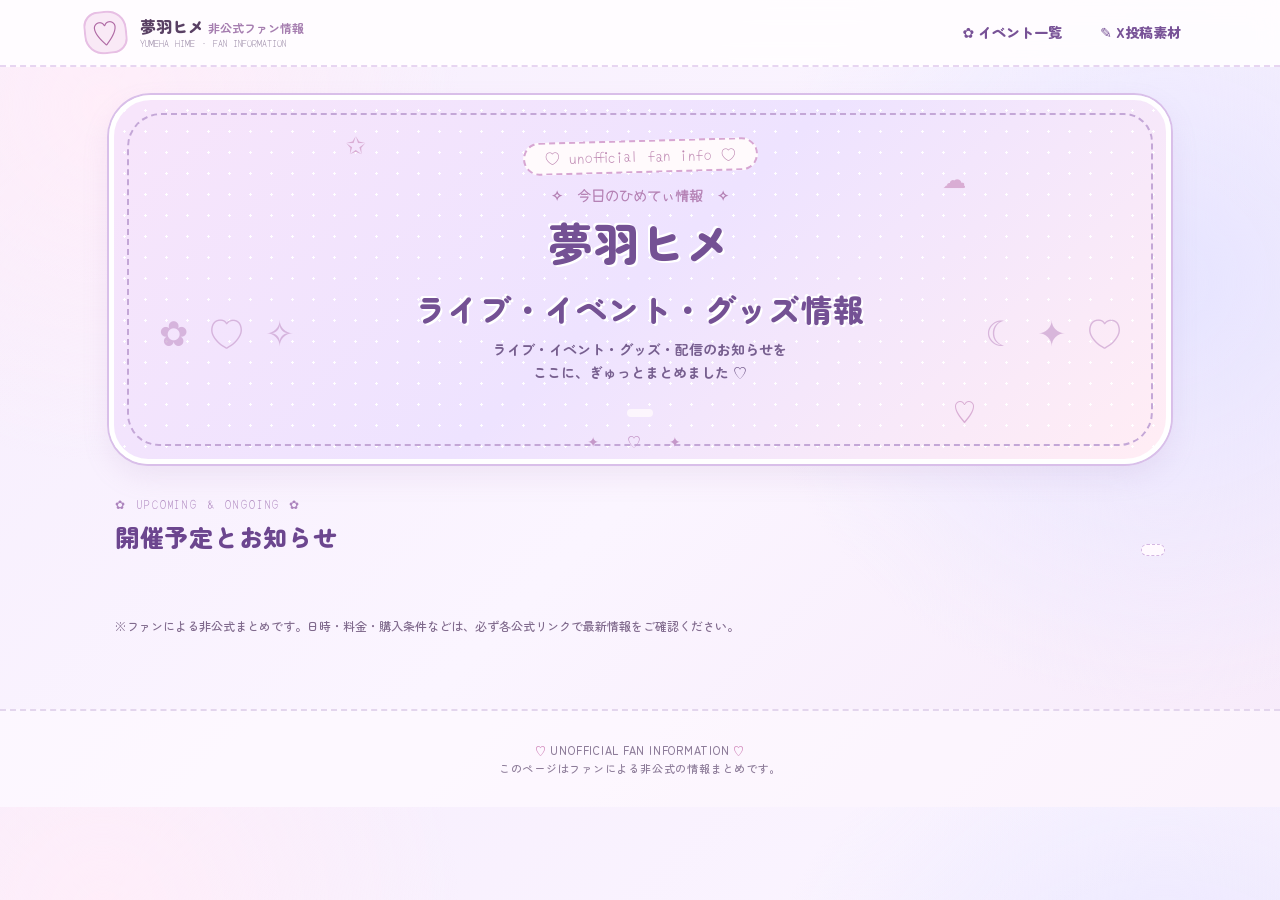
==== index.html @ 1bb9250e "first add" ====
<!doctype html>
<html lang="ja">
<head>
  <meta charset="utf-8">
  <meta name="viewport" content="width=device-width,initial-scale=1">
  <meta name="theme-color" content="#e8d8fa">
  <meta name="description" content="夢羽ヒメさんのライブ・イベント・グッズ・配信情報をまとめた非公式ファンページ">
  <title>夢羽ヒメ｜ライブ・イベント・グッズ情報【非公式】</title>
  <link rel="preconnect" href="https://fonts.googleapis.com">
  <link rel="preconnect" href="https://fonts.gstatic.com" crossorigin>
  <link href="https://fonts.googleapis.com/css2?family=Yomogi&family=Zen+Maru+Gothic:wght@400;500;700;900&display=swap" rel="stylesheet">
  <link rel="stylesheet" href="style.css">
  <script src="config.js"></script>
  <script defer src="app.js"></script>
</head>
<body>
  <header class="topbar">
    <div class="top-inner">
      <div class="brand-mark">♡</div>
      <div class="brand-label"><strong>夢羽ヒメ <span>非公式ファン情報</span></strong><small>YUMEHA HIME · FAN INFORMATION</small></div>
      <nav class="nav" aria-label="表示切り替え"><a href="?mode=site" id="nav-site">✿ イベント一覧</a><a href="?mode=x" id="nav-x">✎ X投稿素材</a></nav>
    </div>
  </header>
  <main class="main">
    <div id="alert" class="notice" role="status" hidden></div>
    <div id="demo-notice" class="demo-notice" hidden>デザイン確認用のデモです。掲載内容は架空のサンプルで、実際のイベント情報ではありません。</div>
    <section id="site-view" class="site-view">
      <div class="hero paper-board">
        <div class="hero-art left" aria-hidden="true"><img src="assets/hime-left.png" class="hime-art" alt=""><span class="art-fallback">✿ ♡ ✧</span></div>
        <div class="hero-text"><div class="small-ribbon">♡ unofficial fan info ♡</div><p class="hero-crown">✧　今日のひめてぃ情報　✧</p><h1>夢羽ヒメ<br><span>ライブ・イベント・グッズ情報</span></h1><p>ライブ・イベント・グッズ・配信のお知らせを<br class="desktop">ここに、ぎゅっとまとめました ♡</p><span class="updated" id="updated-site"></span></div>
        <div class="hero-art right" aria-hidden="true"><img src="assets/hime-right.png" class="hime-art" alt=""><span class="art-fallback">☾ ✦ ♡</span></div>
        <span class="hero-doodle hd1" aria-hidden="true">✩</span><span class="hero-doodle hd2" aria-hidden="true">☁</span><span class="hero-doodle hd3" aria-hidden="true">♡</span>
      </div>
      <div class="section-header"><div><p class="eyebrow">✿ UPCOMING & ONGOING ✿</p><h2>開催予定とお知らせ</h2></div><span id="count" class="count"></span></div>
      <div class="filters" id="filters" aria-label="カテゴリで絞り込み"></div>
      <div id="cards" class="cards"></div>
      <p class="disclaimer">※ファンによる非公式まとめです。日時・料金・購入条件などは、必ず各公式リンクで最新情報をご確認ください。</p>
    </section>
    <section id="x-view" class="x-view" hidden>
      <div class="section-header"><div><p class="eyebrow">✿ SOCIAL POST MATERIALS ✿</p><h1>X投稿用の画像と文章</h1><p class="x-sub">スプレッドシートの情報から自動で作成。画像編集は不要です ♡</p></div><span id="updated-x" class="update-label"></span></div>
      <div class="export-panel">
        <div class="export-top"><div><strong>♡ まとめ画像プレビュー</strong><p>16:9・1600 × 900 px／情報が増えるとページも増えます</p></div><div class="page-controls"><button id="prev" type="button" aria-label="前の画像">‹</button><span id="page-no">1 / 1</span><button id="next" type="button" aria-label="次の画像">›</button></div></div>
        <div class="canvas-shell"><canvas id="poster" width="1600" height="900" role="img" aria-label="X投稿用画像プレビュー"></canvas></div>
        <div class="export-actions"><button id="download" class="btn primary" type="button">♡ 表示中のPNGを保存</button><button id="download-all" class="btn subtle" type="button">全ページ保存</button><span class="helper">スマホでもPNG保存できます。画像の文字は自動配置されます。</span></div>
      </div>
      <div class="draft-panel"><div><p class="eyebrow">✎ POST TEXT</p><h2>X投稿用テキスト</h2><p>詳細とリンクはこちらに。投稿前に公式情報を最終確認してください。</p></div><textarea id="post-text" rows="16" spellcheck="false" aria-label="X投稿用テキスト"></textarea><div class="draft-actions"><button id="copy" class="btn primary" type="button">文章をコピー</button><span id="copy-status" role="status"></span></div><div class="thread-head"><h3>♡ スレッド投稿用に分割</h3><span>各投稿の文章を1件ずつコピーできます</span></div><div class="thread-parts" id="thread-parts"></div></div>
      <p class="disclaimer">※Xに自動投稿はしません。本文が長い場合は複数の投稿に分割してください。</p>
    </section>
  </main>
  <footer class="footer"><span>♡</span> UNOFFICIAL FAN INFORMATION <span>♡</span><br>このページはファンによる非公式の情報まとめです。</footer>
</body>
</html>
---- style.css ----
:root{--ink:#594064;--body:#654e70;--lav:#9372bc;--plum:#785297;--rose:#db8fb6;--sky:#aed3eb;--paper:#fffdf9;--line:#e6d4f1;--bg:#f6effd}
*{box-sizing:border-box}html{scroll-behavior:smooth}body{margin:0;color:var(--ink);font-family:'Zen Maru Gothic','Hiragino Maru Gothic ProN',system-ui,sans-serif;font-weight:500;line-height:1.65;background:radial-gradient(circle at 8% 13%,#ffeef9 0,transparent 26%),radial-gradient(circle at 91% 35%,#e6e4ff 0,transparent 33%),linear-gradient(135deg,#f6edfd,#fbf5ff 54%,#f7eafa)}button,input,a,textarea{font:inherit}button{cursor:pointer}button:disabled{cursor:not-allowed;opacity:.4}a{color:var(--plum)}[hidden]{display:none!important}
.topbar{position:sticky;top:0;z-index:8;backdrop-filter:blur(14px);background:rgba(255,253,255,.92);border-bottom:2px dashed #e7d5f1}.top-inner{max-width:1160px;margin:auto;padding:11px 24px;display:flex;align-items:center;gap:13px}.brand-mark{display:grid;place-items:center;width:43px;height:43px;border-radius:15px 19px 15px 19px;color:#ae68a3;background:#f9e9f6;box-shadow:inset 0 0 0 2px #e7bfe4;font-size:27px;transform:rotate(-6deg)}.brand-label{display:flex;flex-direction:column;line-height:1.3}.brand-label strong{font-size:16px;font-weight:900}.brand-label strong span{font-size:12px;color:#a67eb0;font-weight:700}.brand-label small{font-family:Yomogi,cursive;font-size:10px;color:#9987a5}.nav{display:flex;align-items:center;gap:8px;margin-left:auto}.nav a{text-decoration:none;white-space:nowrap;font-size:14px;font-weight:900;border-radius:16px;padding:8px 14px;border:1px solid transparent}.nav a.active{background:#f5e7fa;border:1px dashed #caa6da;color:#794ba0}.nav a:hover{background:#fff1fb}.main{width:min(1110px,100%);padding:28px 24px 48px;margin:auto}.notice,.demo-notice{padding:13px 18px;margin-bottom:18px;border-radius:15px;font-weight:700;font-size:13px}.notice{background:#fff0f0;border:1px solid #f3bcc4}.demo-notice{background:#fff9e3;border:1px dashed #e2c37d;color:#7b6540}
.paper-board{background:radial-gradient(circle,#ffffff 1.1px,transparent 1.3px) 0 0/21px 21px,linear-gradient(137deg,#f7e5fb 3%,#eee3ff 50%,#ffedf5 98%)}.hero{position:relative;display:flex;align-items:center;justify-content:center;text-align:center;overflow:hidden;min-height:337px;padding:40px 160px 36px;border:5px solid #fff;border-radius:42px 37px 47px 39px;box-shadow:0 0 0 2px #d9bfe9,0 12px 27px #b592c32b}.hero:before{content:'';position:absolute;inset:13px;border:2px dashed #c4a7d7;pointer-events:none;border-radius:34px 29px 34px 32px}.hero:after{content:'✦    ♡    ✦';position:absolute;bottom:6px;left:50%;transform:translateX(-50%);font-size:14px;color:#c598c9;letter-spacing:12px}.hero-text{position:relative;z-index:2}.hero h1{margin:4px 0 5px;color:#745194;font-weight:900;letter-spacing:.025em;line-height:1.35;font-size:clamp(28px,4.25vw,45px);text-shadow:2px 2px 0 #fff, -2px -2px 0 #fff}.hero h1 span{font-size:clamp(19px,2.7vw,31px);white-space:nowrap}.hero p{margin:4px 0 12px;color:#775f8f;font-size:14px;font-weight:700}.hero .hero-crown{font-family:Yomogi,cursive;color:#b582b5;font-size:14px;margin:11px 0 5px}.small-ribbon{font-family:Yomogi,cursive;display:inline-block;border:2px dashed #d7a6d2;padding:2px 20px;background:#fffafc;border-radius:100px;color:#bc85b0;font-size:15px;transform:rotate(-1.5deg)}.updated{display:inline-block;font-size:11px;padding:4px 13px;background:#fffafccc;border-radius:50px;color:#806c91}.hero-art{position:absolute;z-index:2;bottom:25px;width:165px;height:206px;display:flex;align-items:center;justify-content:center;pointer-events:none}.hero-art.left{left:30px}.hero-art.right{right:30px}.hero-art img{object-fit:contain;max-height:100%;max-width:100%;filter:drop-shadow(0 7px 5px #8963a62a)}.art-fallback{font-family:Yomogi,cursive;font-size:35px;color:#c79bcc;position:absolute;opacity:.65}.hero-art.loaded .art-fallback{display:none}.hero-doodle{position:absolute;font-size:24px;color:#d9add4}.hd1{left:22%;top:24px}.hd2{right:19%;top:58px}.hd3{right:18%;bottom:28px}
.section-header{display:flex;align-items:end;justify-content:space-between;gap:12px;margin:30px 6px 16px}.section-header h1,.section-header h2{margin:0;font-size:24px;color:#6c468f;font-weight:900;letter-spacing:.03em}.eyebrow{font-size:12px;letter-spacing:.16em;font-family:Yomogi,cursive;color:#ad85be;margin:0 0 3px}.count,.update-label{font-size:12px;color:#8b6a9a;background:#fff9ff;border:1px dashed #d4b6e2;padding:5px 11px;border-radius:30px;white-space:nowrap}.filters{display:flex;flex-wrap:wrap;gap:9px;margin:0 3px 20px}.filter{border:1px solid #dcc5ed;background:#fffbff;color:#8b69a4;border-radius:20px;font-size:13px;font-weight:900;padding:7px 16px;box-shadow:0 3px 0 #eadbef}.filter.active{color:white;background:#a17bc7;border-color:#a17bc7;box-shadow:0 3px 0 #8060aa}.cards{display:grid;grid-template-columns:repeat(2,minmax(0,1fr));gap:22px}.event{position:relative;min-height:196px;overflow:hidden;padding:24px 24px 18px;border:2px solid #e1d1e8;border-radius:22px 23px 19px 25px;background:repeating-linear-gradient(0deg,transparent 0,transparent 23px,#e4dbee44 24px),linear-gradient(145deg,#fffefa,#fffbff);box-shadow:0 7px 16px #9673b01b;transform:rotate(-.25deg)}.event:nth-child(even){transform:rotate(.3deg)}.event:before{content:'';position:absolute;top:10px;right:20px;width:66px;height:16px;background:#e6d2f2ac;transform:rotate(12deg);border-left:2px dashed #d9b0e0;border-right:2px dashed #d9b0e0}.event:nth-child(4n + 2):before{background:#f4d3e4b7;transform:rotate(-14deg)}.event-top{display:flex;align-items:center;justify-content:space-between;padding-right:62px;gap:8px}.cat{border-radius:11px;padding:3px 12px;font-size:12px;font-weight:900}.deadline{font-size:12px;font-weight:900;color:#ad5e86;background:#fce6ef;padding:3px 11px;border-radius:20px}.event h3{font-weight:900;font-size:20px;line-height:1.45;margin:13px 0 4px}.when{font-weight:800;font-size:14px;color:#9664a5}.summary{font-size:14px;color:#76627e;margin:7px 0 12px;white-space:pre-line}.link{display:inline-block;text-decoration:none;font-weight:900;background:#f1e8fa;padding:5px 13px;border-radius:10px;color:#8c5bae;font-size:12px}.link:hover{background:#e8d5f8}.disclaimer{font-size:12px;line-height:1.7;color:#806a8d;margin:24px 5px}.footer{text-align:center;font-size:11px;color:#8d7c99;letter-spacing:.07em;padding:30px 12px;border-top:2px dashed #e3d5ed;background:#fffafe7d}.footer span{color:#d28bbd}
.x-sub{margin:4px 0 0;color:#8a728f;font-size:13px}.export-panel,.draft-panel{padding:24px;border:2px solid #e3d1eb;border-radius:24px;background:#fffefa;box-shadow:0 8px 30px #9168a11a}.export-top{display:flex;align-items:center;justify-content:space-between;gap:15px;margin-bottom:15px}.export-top strong{font-size:18px;color:#755492}.export-top p,.draft-panel p{font-size:13px;color:#8a758d;margin:3px 0}.page-controls{display:flex;align-items:center;gap:11px;white-space:nowrap;font-size:13px;font-weight:900;color:#826a97}.page-controls button{height:37px;width:37px;border-radius:50%;background:#f4e8fc;color:#7c579d;border:1px solid #dfc5f0;font-weight:900;font-size:22px}.canvas-shell{width:100%;overflow:hidden;border-radius:15px;border:1px solid #ddc3e6;background:#f6ebfc;box-shadow:0 9px 18px #9679b33a}canvas{width:100%;height:auto;display:block;aspect-ratio:16/9}.export-actions,.draft-actions{margin-top:16px;display:flex;flex-wrap:wrap;gap:10px;align-items:center}.btn{border-radius:15px;padding:10px 19px;border:1px solid #d7bee8;font-weight:900;font-size:14px}.btn.primary{color:#fff;background:#a178c5;border-color:#a178c5;box-shadow:0 4px 0 #815ba7}.btn.primary:hover{background:#8f65b8}.btn.subtle{color:#79549a;background:#f6eefa}.helper{font-size:12px;color:#8f7998}.draft-panel{margin-top:23px}.draft-panel h2{font-size:22px;color:#715191;margin:0}.draft-panel textarea{margin-top:18px;padding:17px;width:100%;resize:vertical;min-height:300px;border:2px dashed #d8bfe3;border-radius:15px;background:repeating-linear-gradient(#fff,#fff 30px,#f6ecfb 31px);font-size:14px;line-height:2;color:#4f4357}.draft-panel textarea:focus{outline:2px solid #b894d1}.draft-actions span{font-weight:800;color:#805daa;font-size:13px}
body.embed-mode{background:transparent}body.embed-mode .topbar,body.embed-mode .footer,body.embed-mode .hero,body.embed-mode .eyebrow,body.embed-mode .main{padding:8px 4px 20px}body.embed-mode .section-header{margin:0 3px 10px}body.embed-mode .section-header h2{font-size:19px}body.embed-mode .cards{gap:14px}body.embed-mode .event{min-height:160px;padding:18px 18px 15px}body.embed-mode .event h3{font-size:17px}
@media(max-width:760px){.main{padding:20px 13px 35px}.top-inner{padding:10px 12px;flex-wrap:wrap}.brand-label strong{font-size:14px}.brand-label small{display:none}.brand-mark{width:34px;height:34px}.nav{margin-left:auto;gap:0}.nav a{font-size:12px;padding:7px 9px}.hero{min-height:280px;padding:36px 28px 42px}.hero h1{font-size:32px}.hero h1 span{font-size:19px;white-space:normal}.hero p{font-size:12px}.hero-art{width:74px;height:115px;bottom:8px;opacity:.92}.hero-art.left{left:0}.hero-art.right{right:0}.art-fallback{font-size:25px}.hero-crown{display:none}.small-ribbon{font-size:12px}.desktop{display:none}.section-header{align-items:center}.section-header h1,.section-header h2{font-size:20px}.cards{grid-template-columns:1fr;gap:16px}.event{min-height:173px;padding:20px}.event h3{font-size:18px}.filter{font-size:12px;padding:6px 13px}.export-panel,.draft-panel{padding:12px;border-radius:18px}.export-top{align-items:start;flex-wrap:wrap}.export-top strong{font-size:16px}.export-top p{font-size:12px}.canvas-shell{border-radius:10px}.helper{width:100%}.footer{padding:20px 8px}body.embed-mode .cards{grid-template-columns:1fr}body.embed-mode .main{padding:2px}}
@media(max-width:400px){.nav a{padding:5px 7px;font-size:11px}.hero h1{font-size:27px}.hero h1 span{font-size:17px}.hero-art{width:54px;opacity:.8}}

.thread-head{margin-top:28px;padding-top:18px;border-top:2px dashed #ead4ed;display:flex;flex-wrap:wrap;gap:5px 12px;align-items:center;justify-content:space-between}.thread-head h3{color:#7d549c;margin:0;font-weight:900;font-size:17px}.thread-head span{font-size:12px;color:#987aa4}.thread-parts{display:grid;grid-template-columns:repeat(2,minmax(0,1fr));gap:12px;margin-top:12px}.thread-part{border:1px solid #e2cde9;border-radius:16px;background:#fff9fe;padding:14px}.thread-part-head{display:flex;align-items:center;justify-content:space-between;margin-bottom:8px}.thread-part-head strong{font-size:13px;color:#8d65a7}.thread-part-head button{border:1px solid #d9bde9;background:#f4eafa;border-radius:10px;padding:5px 11px;color:#8057a0;font-size:12px;font-weight:900}.thread-part pre{white-space:pre-wrap;overflow-wrap:anywhere;word-break:break-word;font-family:inherit;font-size:13px;line-height:1.6;color:#59486b;margin:0}.thread-part-meta{font-size:11px;color:#ac88b2;margin-top:10px}@media(max-width:760px){.thread-parts{grid-template-columns:1fr}}
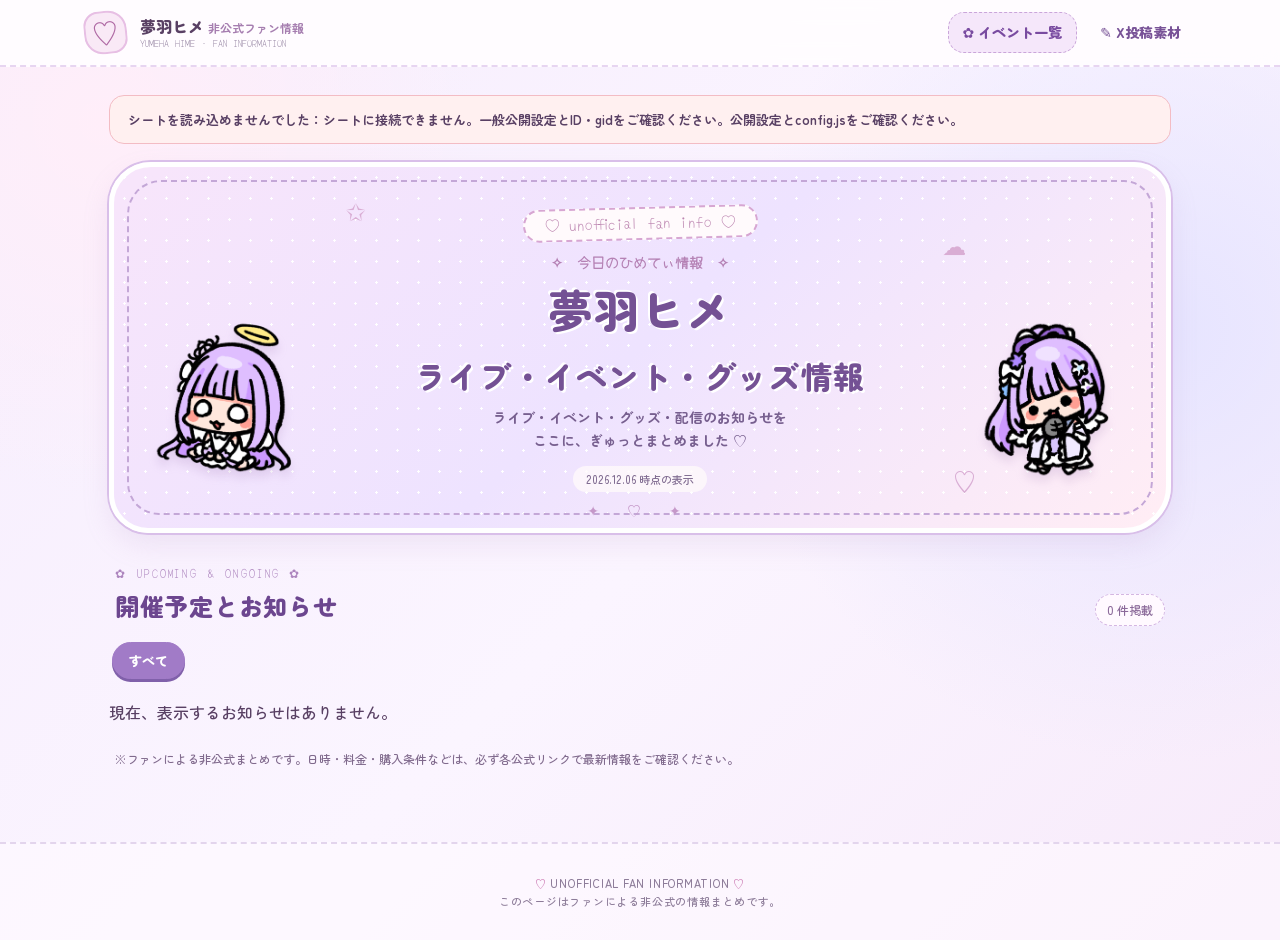
==== commit 127cb64b: "update" ====
--- a/index.html
+++ b/index.html
@@ -43,8 +43,8 @@
         <div class="canvas-shell"><canvas id="poster" width="1600" height="900" role="img" aria-label="X投稿用画像プレビュー"></canvas></div>
         <div class="export-actions"><button id="download" class="btn primary" type="button">♡ 表示中のPNGを保存</button><button id="download-all" class="btn subtle" type="button">全ページ保存</button><span class="helper">スマホでもPNG保存できます。画像の文字は自動配置されます。</span></div>
       </div>
-      <div class="draft-panel"><div><p class="eyebrow">✎ POST TEXT</p><h2>X投稿用テキスト</h2><p>詳細とリンクはこちらに。投稿前に公式情報を最終確認してください。</p></div><textarea id="post-text" rows="16" spellcheck="false" aria-label="X投稿用テキスト"></textarea><div class="draft-actions"><button id="copy" class="btn primary" type="button">文章をコピー</button><span id="copy-status" role="status"></span></div><div class="thread-head"><h3>♡ スレッド投稿用に分割</h3><span>各投稿の文章を1件ずつコピーできます</span></div><div class="thread-parts" id="thread-parts"></div></div>
-      <p class="disclaimer">※Xに自動投稿はしません。本文が長い場合は複数の投稿に分割してください。</p>
+      <div class="draft-panel"><div><p class="eyebrow">✎ POST TEXT</p><h2>X投稿用テキスト</h2><p>詳細とリンクはこちらに。投稿前に公式情報を最終確認してください。</p></div><textarea id="post-text" rows="16" spellcheck="false" aria-label="X投稿用テキスト"></textarea><div class="draft-actions"><button id="copy" class="btn primary" type="button">文章をコピー</button><span id="copy-status" role="status"></span></div></div>
+      <p class="disclaimer">※Xへの自動投稿はしません。本文の文字数制限は投稿前にご確認ください。</p>
     </section>
   </main>
   <footer class="footer"><span>♡</span> UNOFFICIAL FAN INFORMATION <span>♡</span><br>このページはファンによる非公式の情報まとめです。</footer>
--- a/style.css
+++ b/style.css
@@ -7,5 +7,3 @@
 body.embed-mode{background:transparent}body.embed-mode .topbar,body.embed-mode .footer,body.embed-mode .hero,body.embed-mode .eyebrow,body.embed-mode .main{padding:8px 4px 20px}body.embed-mode .section-header{margin:0 3px 10px}body.embed-mode .section-header h2{font-size:19px}body.embed-mode .cards{gap:14px}body.embed-mode .event{min-height:160px;padding:18px 18px 15px}body.embed-mode .event h3{font-size:17px}
 @media(max-width:760px){.main{padding:20px 13px 35px}.top-inner{padding:10px 12px;flex-wrap:wrap}.brand-label strong{font-size:14px}.brand-label small{display:none}.brand-mark{width:34px;height:34px}.nav{margin-left:auto;gap:0}.nav a{font-size:12px;padding:7px 9px}.hero{min-height:280px;padding:36px 28px 42px}.hero h1{font-size:32px}.hero h1 span{font-size:19px;white-space:normal}.hero p{font-size:12px}.hero-art{width:74px;height:115px;bottom:8px;opacity:.92}.hero-art.left{left:0}.hero-art.right{right:0}.art-fallback{font-size:25px}.hero-crown{display:none}.small-ribbon{font-size:12px}.desktop{display:none}.section-header{align-items:center}.section-header h1,.section-header h2{font-size:20px}.cards{grid-template-columns:1fr;gap:16px}.event{min-height:173px;padding:20px}.event h3{font-size:18px}.filter{font-size:12px;padding:6px 13px}.export-panel,.draft-panel{padding:12px;border-radius:18px}.export-top{align-items:start;flex-wrap:wrap}.export-top strong{font-size:16px}.export-top p{font-size:12px}.canvas-shell{border-radius:10px}.helper{width:100%}.footer{padding:20px 8px}body.embed-mode .cards{grid-template-columns:1fr}body.embed-mode .main{padding:2px}}
 @media(max-width:400px){.nav a{padding:5px 7px;font-size:11px}.hero h1{font-size:27px}.hero h1 span{font-size:17px}.hero-art{width:54px;opacity:.8}}
-
-.thread-head{margin-top:28px;padding-top:18px;border-top:2px dashed #ead4ed;display:flex;flex-wrap:wrap;gap:5px 12px;align-items:center;justify-content:space-between}.thread-head h3{color:#7d549c;margin:0;font-weight:900;font-size:17px}.thread-head span{font-size:12px;color:#987aa4}.thread-parts{display:grid;grid-template-columns:repeat(2,minmax(0,1fr));gap:12px;margin-top:12px}.thread-part{border:1px solid #e2cde9;border-radius:16px;background:#fff9fe;padding:14px}.thread-part-head{display:flex;align-items:center;justify-content:space-between;margin-bottom:8px}.thread-part-head strong{font-size:13px;color:#8d65a7}.thread-part-head button{border:1px solid #d9bde9;background:#f4eafa;border-radius:10px;padding:5px 11px;color:#8057a0;font-size:12px;font-weight:900}.thread-part pre{white-space:pre-wrap;overflow-wrap:anywhere;word-break:break-word;font-family:inherit;font-size:13px;line-height:1.6;color:#59486b;margin:0}.thread-part-meta{font-size:11px;color:#ac88b2;margin-top:10px}@media(max-width:760px){.thread-parts{grid-template-columns:1fr}}
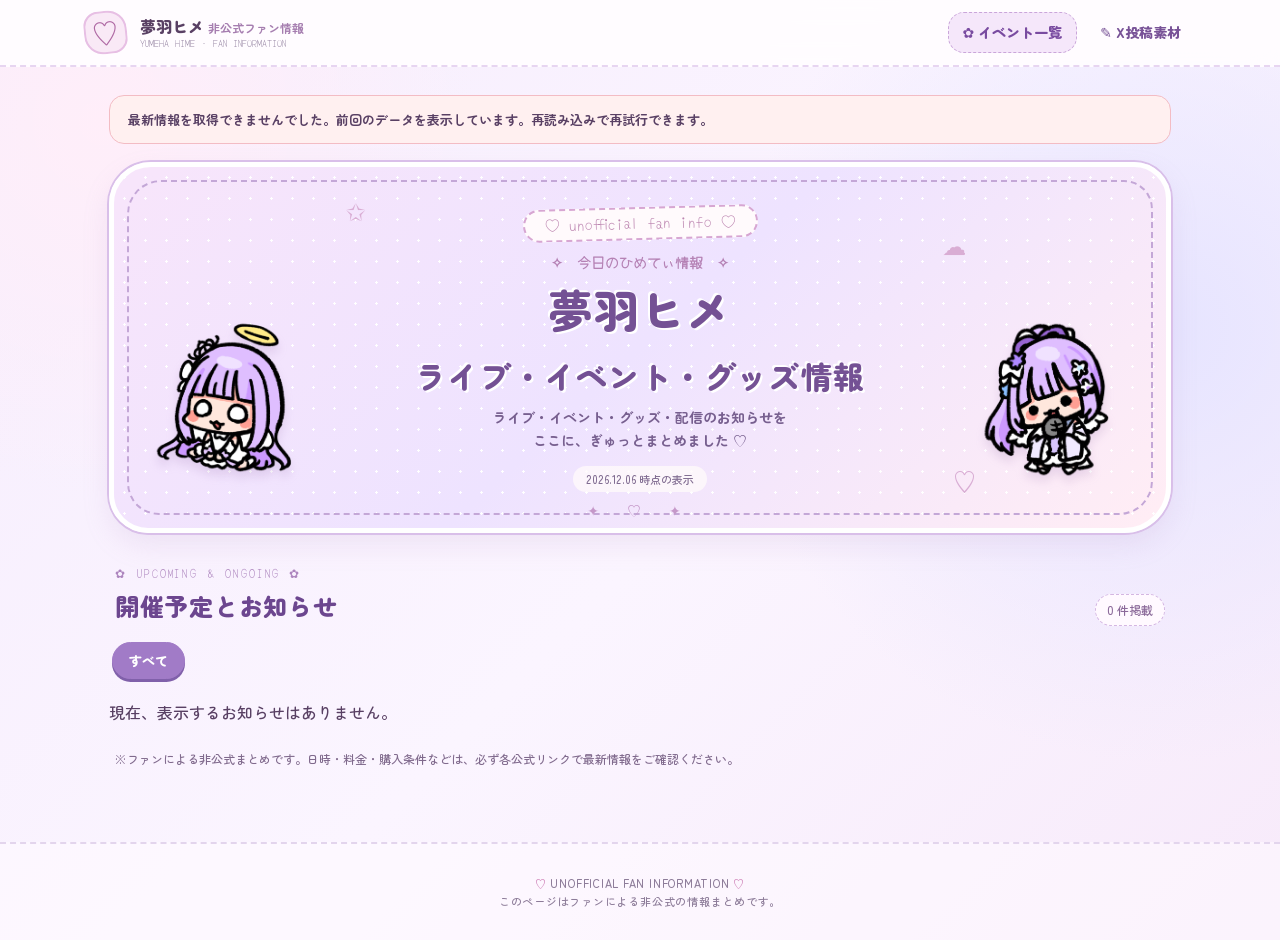
==== commit 4e57b9d1: "upload" ====
--- a/index.html
+++ b/index.html
@@ -9,9 +9,36 @@
   <link rel="preconnect" href="https://fonts.googleapis.com">
   <link rel="preconnect" href="https://fonts.gstatic.com" crossorigin>
   <link href="https://fonts.googleapis.com/css2?family=Yomogi&family=Zen+Maru+Gothic:wght@400;500;700;900&display=swap" rel="stylesheet">
-  <link rel="stylesheet" href="style.css">
-  <script src="config.js"></script>
-  <script defer src="app.js"></script>
+  <!-- 各アクセスで最新版を読み込む。GitHub Pages のブラウザキャッシュ対策。 -->
+  <script>
+    (() => {
+      const revision = Date.now();
+      const stylesheet = document.createElement('link');
+      stylesheet.rel = 'stylesheet';
+      stylesheet.href = 'style.css?v=' + revision;
+      document.head.appendChild(stylesheet);
+      document.addEventListener('DOMContentLoaded', async () => {
+        const load = (filename) => new Promise((resolve, reject) => {
+          const script = document.createElement('script');
+          script.src = filename + '?v=' + revision;
+          script.onload = resolve;
+          script.onerror = () => reject(new Error(filename + ' の読み込みに失敗しました'));
+          document.head.appendChild(script);
+        });
+        try {
+          await load('config.js');
+          await load('app.js');
+        } catch (error) {
+          const alert = document.getElementById('alert');
+          if(alert) {
+            alert.textContent = '最新データの読み込みに失敗しました。通信状況をご確認のうえ、ページを再読み込みしてください。';
+            alert.hidden = false;
+          }
+          console.error(error);
+        }
+      }, {once:true});
+    })();
+  </script>
 </head>
 <body>
   <header class="topbar">
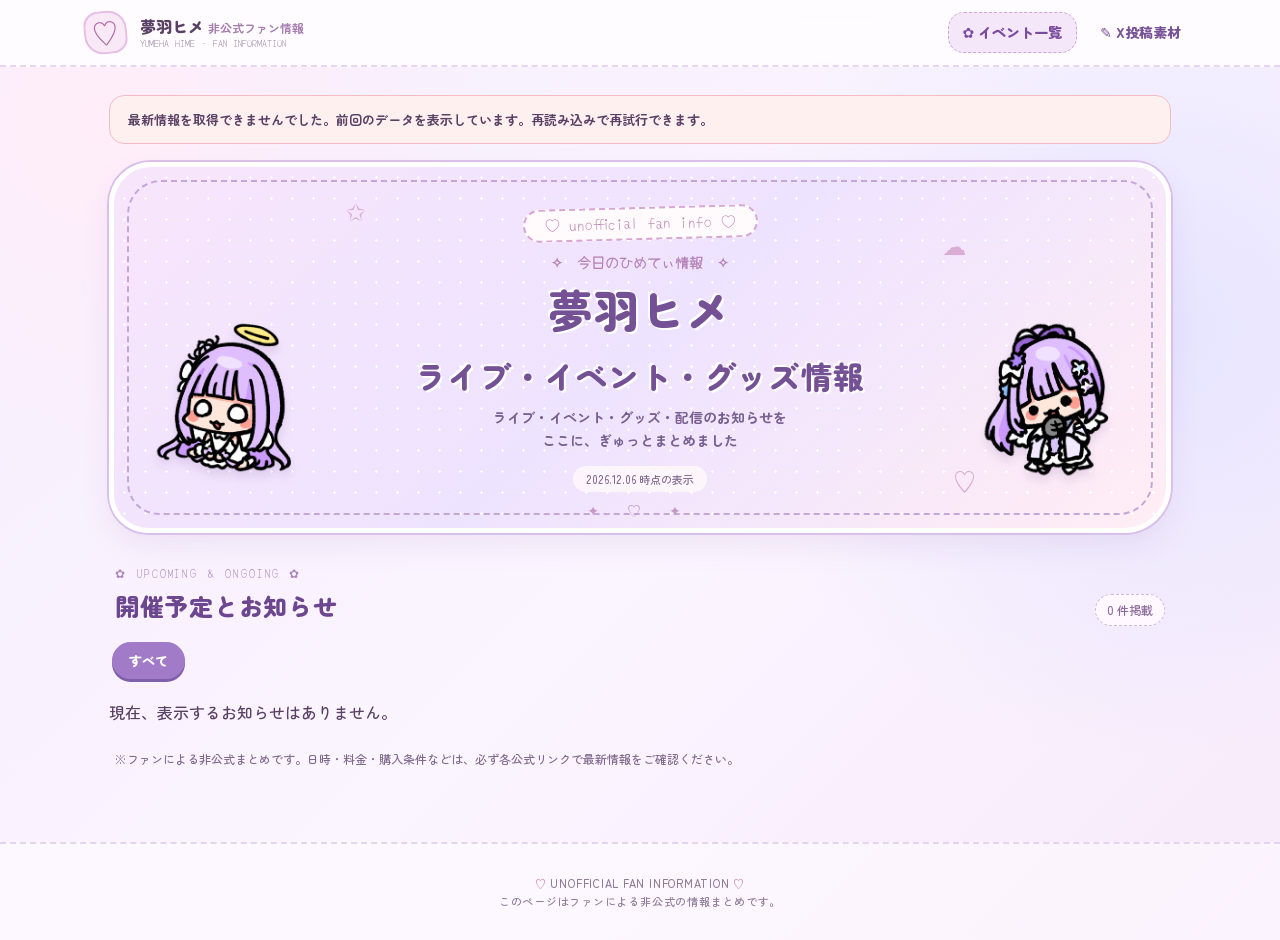
==== commit 206da121: "Refactor hero section text in index.html Updated the hero section text for clarity and consistency." ====
--- a/index.html
+++ b/index.html
@@ -54,7 +54,7 @@
     <section id="site-view" class="site-view">
       <div class="hero paper-board">
         <div class="hero-art left" aria-hidden="true"><img src="assets/hime-left.png" class="hime-art" alt=""><span class="art-fallback">✿ ♡ ✧</span></div>
-        <div class="hero-text"><div class="small-ribbon">♡ unofficial fan info ♡</div><p class="hero-crown">✧　今日のひめてぃ情報　✧</p><h1>夢羽ヒメ<br><span>ライブ・イベント・グッズ情報</span></h1><p>ライブ・イベント・グッズ・配信のお知らせを<br class="desktop">ここに、ぎゅっとまとめました ♡</p><span class="updated" id="updated-site"></span></div>
+        <div class="hero-text"><div class="small-ribbon">♡ unofficial fan info ♡</div><p class="hero-crown">✧　今日のひめてぃ情報　✧</p><h1>夢羽ヒメ<br><span>ライブ・イベント・グッズ情報</span></h1><p>ライブ・イベント・グッズ・配信のお知らせを<br class="desktop">ここに、ぎゅっとまとめました</p><span class="updated" id="updated-site"></span></div>
         <div class="hero-art right" aria-hidden="true"><img src="assets/hime-right.png" class="hime-art" alt=""><span class="art-fallback">☾ ✦ ♡</span></div>
         <span class="hero-doodle hd1" aria-hidden="true">✩</span><span class="hero-doodle hd2" aria-hidden="true">☁</span><span class="hero-doodle hd3" aria-hidden="true">♡</span>
       </div>
